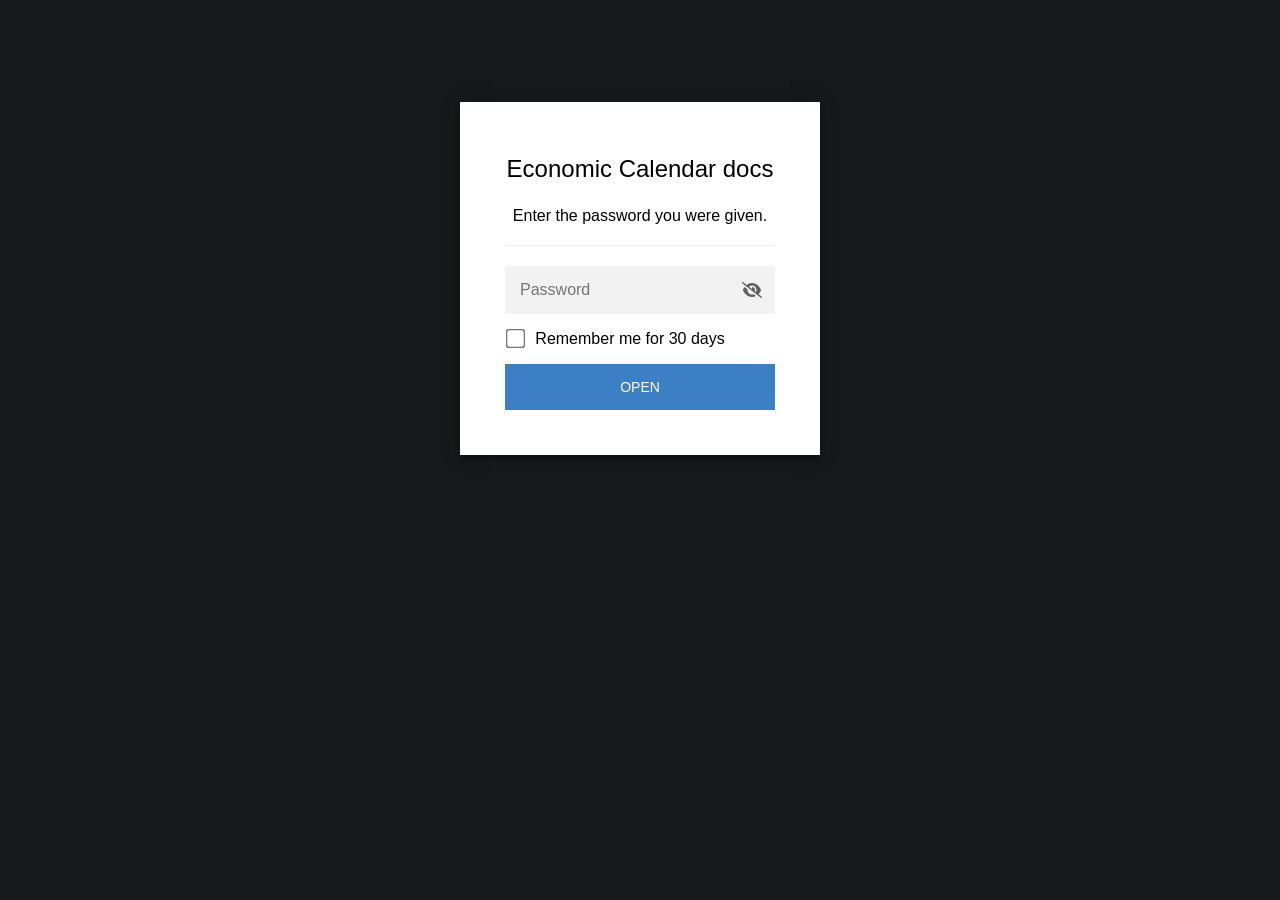
==== index.html @ f7188997 "V1" ====
<!DOCTYPE html>
<html class="staticrypt-html">
    <head>
        <meta charset="utf-8" />
        <title>Economic Calendar docs</title>
        <meta name="viewport" content="width=device-width, initial-scale=1" />

        <!-- do not cache this page -->
        <meta http-equiv="cache-control" content="max-age=0" />
        <meta http-equiv="cache-control" content="no-cache" />
        <meta http-equiv="expires" content="0" />
        <meta http-equiv="expires" content="Tue, 01 Jan 1980 1:00:00 GMT" />
        <meta http-equiv="pragma" content="no-cache" />

        <style>
            .staticrypt-hr {
                margin-top: 20px;
                margin-bottom: 20px;
                border: 0;
                border-top: 1px solid #eee;
            }

            .staticrypt-page {
                width: 360px;
                padding: 8% 0 0;
                margin: auto;
                box-sizing: border-box;
            }

            .staticrypt-form {
                position: relative;
                z-index: 1;
                background: #ffffff;
                max-width: 360px;
                margin: 0 auto 100px;
                padding: 45px;
                text-align: center;
                box-shadow: 0 0 20px 0 rgba(0, 0, 0, 0.2), 0 5px 5px 0 rgba(0, 0, 0, 0.24);
            }

            .staticrypt-form input[type="password"],
            input[type="text"] {
                background: inherit;
                border: 0;
                box-sizing: border-box; /* This ensures padding is included in the total width */
                font-size: 14px;
                outline: 0;
                padding: 15px 30px 15px 15px; /* Adjust the padding to ensure there is space for the icon */
                width: 100%;
            }

            .staticrypt-password-container {
                position: relative;
                outline: 0;
                background: #f2f2f2;
                width: 100%;
                border: 0;
                margin: 0 0 15px;
                box-sizing: border-box;
            }

            .staticrypt-toggle-password-visibility {
                cursor: pointer;
                height: 20px;
                opacity: 60%;
                padding: 13px;
                position: absolute;
                right: 0;
                top: 50%;
                transform: translateY(-50%);
                width: 20px;
            }

            .staticrypt-form .staticrypt-decrypt-button {
                text-transform: uppercase;
                outline: 0;
                background: #3d7fc4;
                width: 100%;
                border: 0;
                padding: 15px;
                color: #ffffff;
                font-size: 14px;
                cursor: pointer;
            }

            .staticrypt-form .staticrypt-decrypt-button:hover,
            .staticrypt-form .staticrypt-decrypt-button:active,
            .staticrypt-form .staticrypt-decrypt-button:focus {
                background: #3d7fc4;
                filter: brightness(92%);
            }

            .staticrypt-html {
                height: 100%;
            }

            .staticrypt-body {
                height: 100%;
                margin: 0;
            }

            .staticrypt-content {
                height: 100%;
                margin-bottom: 1em;
                background: #17181c;
                font-family: "Arial", sans-serif;
                -webkit-font-smoothing: antialiased;
                -moz-osx-font-smoothing: grayscale;
            }

            .staticrypt-instructions {
                margin-top: -1em;
                margin-bottom: 1em;
            }

            .staticrypt-title {
                font-size: 1.5em;
            }

            label.staticrypt-remember {
                display: flex;
                align-items: center;
                margin-bottom: 1em;
            }

            .staticrypt-remember input[type="checkbox"] {
                transform: scale(1.5);
                margin-right: 1em;
            }

            .hidden {
                display: none !important;
            }

            .staticrypt-spinner-container {
                height: 100%;
                display: flex;
                align-items: center;
                justify-content: center;
            }

            .staticrypt-spinner {
                display: inline-block;
                width: 2rem;
                height: 2rem;
                vertical-align: text-bottom;
                border: 0.25em solid gray;
                border-right-color: transparent;
                border-radius: 50%;
                -webkit-animation: spinner-border 0.75s linear infinite;
                animation: spinner-border 0.75s linear infinite;
                animation-duration: 0.75s;
                animation-timing-function: linear;
                animation-delay: 0s;
                animation-iteration-count: infinite;
                animation-direction: normal;
                animation-fill-mode: none;
                animation-play-state: running;
                animation-name: spinner-border;
            }

            @keyframes spinner-border {
                100% {
                    transform: rotate(360deg);
                }
            }

            @media screen and (-webkit-min-device-pixel-ratio: 0) {
                .staticrypt-form input[type="password"],
                input[type="text"] {
                    font-size: 16px;
                }
            }
        </style>
    </head>

    <body class="staticrypt-body">
        <div id="staticrypt_loading" class="staticrypt-spinner-container">
            <div class="staticrypt-spinner"></div>
        </div>

        <div id="staticrypt_content" class="staticrypt-content hidden">
            <div class="staticrypt-page">
                <div class="staticrypt-form">
                    <div class="staticrypt-instructions">
                        <p class="staticrypt-title">Economic Calendar docs</p>
                        <p>Enter the password you were given.</p>
                    </div>

                    <hr class="staticrypt-hr" />

                    <form id="staticrypt-form" action="#" method="post">
                        <div class="staticrypt-password-container">
                            <input
                                id="staticrypt-password"
                                type="password"
                                name="password"
                                placeholder="Password"
                                autofocus
                            />

                            <img
                                class="staticrypt-toggle-password-visibility"
                                alt="Show password"
                                title="Show password"
                                src="[data-uri]"
                            />
                        </div>

                        <label id="staticrypt-remember-label" class="staticrypt-remember hidden">
                            <input id="staticrypt-remember" type="checkbox" name="remember" />
                            Remember me for 30 days
                        </label>

                        <input type="submit" class="staticrypt-decrypt-button" value="Open" />
                    </form>
                </div>
            </div>
        </div>

        <script>
            // these variables will be filled when generating the file - the template format is 'variable_name'
            const staticryptInitiator = ((function(){
  const exports = {};
  const cryptoEngine = ((function(){
  const exports = {};
  const { subtle } = crypto;

const IV_BITS = 16 * 8;
const HEX_BITS = 4;
const ENCRYPTION_ALGO = "AES-CBC";

/**
 * Translates between utf8 encoded hexadecimal strings
 * and Uint8Array bytes.
 */
const HexEncoder = {
    /**
     * hex string -> bytes
     * @param {string} hexString
     * @returns {Uint8Array}
     */
    parse: function (hexString) {
        if (hexString.length % 2 !== 0) throw "Invalid hexString";
        const arrayBuffer = new Uint8Array(hexString.length / 2);

        for (let i = 0; i < hexString.length; i += 2) {
            const byteValue = parseInt(hexString.substring(i, i + 2), 16);
            if (isNaN(byteValue)) {
                throw "Invalid hexString";
            }
            arrayBuffer[i / 2] = byteValue;
        }
        return arrayBuffer;
    },

    /**
     * bytes -> hex string
     * @param {Uint8Array} bytes
     * @returns {string}
     */
    stringify: function (bytes) {
        const hexBytes = [];

        for (let i = 0; i < bytes.length; ++i) {
            let byteString = bytes[i].toString(16);
            if (byteString.length < 2) {
                byteString = "0" + byteString;
            }
            hexBytes.push(byteString);
        }
        return hexBytes.join("");
    },
};

/**
 * Translates between utf8 strings and Uint8Array bytes.
 */
const UTF8Encoder = {
    parse: function (str) {
        return new TextEncoder().encode(str);
    },

    stringify: function (bytes) {
        return new TextDecoder().decode(bytes);
    },
};

/**
 * Salt and encrypt a msg with a password.
 */
async function encrypt(msg, hashedPassword) {
    // Must be 16 bytes, unpredictable, and preferably cryptographically random. However, it need not be secret.
    // https://developer.mozilla.org/en-US/docs/Web/API/SubtleCrypto/encrypt#parameters
    const iv = crypto.getRandomValues(new Uint8Array(IV_BITS / 8));

    const key = await subtle.importKey("raw", HexEncoder.parse(hashedPassword), ENCRYPTION_ALGO, false, ["encrypt"]);

    const encrypted = await subtle.encrypt(
        {
            name: ENCRYPTION_ALGO,
            iv: iv,
        },
        key,
        UTF8Encoder.parse(msg)
    );

    // iv will be 32 hex characters, we prepend it to the ciphertext for use in decryption
    return HexEncoder.stringify(iv) + HexEncoder.stringify(new Uint8Array(encrypted));
}
exports.encrypt = encrypt;

/**
 * Decrypt a salted msg using a password.
 *
 * @param {string} encryptedMsg
 * @param {string} hashedPassword
 * @returns {Promise<string>}
 */
async function decrypt(encryptedMsg, hashedPassword) {
    const ivLength = IV_BITS / HEX_BITS;
    const iv = HexEncoder.parse(encryptedMsg.substring(0, ivLength));
    const encrypted = encryptedMsg.substring(ivLength);

    const key = await subtle.importKey("raw", HexEncoder.parse(hashedPassword), ENCRYPTION_ALGO, false, ["decrypt"]);

    const outBuffer = await subtle.decrypt(
        {
            name: ENCRYPTION_ALGO,
            iv: iv,
        },
        key,
        HexEncoder.parse(encrypted)
    );

    return UTF8Encoder.stringify(new Uint8Array(outBuffer));
}
exports.decrypt = decrypt;

/**
 * Salt and hash the password so it can be stored in localStorage without opening a password reuse vulnerability.
 *
 * @param {string} password
 * @param {string} salt
 * @returns {Promise<string>}
 */
async function hashPassword(password, salt) {
    // we hash the password in multiple steps, each adding more iterations. This is because we used to allow less
    // iterations, so for backward compatibility reasons, we need to support going from that to more iterations.
    let hashedPassword = await hashLegacyRound(password, salt);

    hashedPassword = await hashSecondRound(hashedPassword, salt);

    return hashThirdRound(hashedPassword, salt);
}
exports.hashPassword = hashPassword;

/**
 * This hashes the password with 1k iterations. This is a low number, we need this function to support backwards
 * compatibility.
 *
 * @param {string} password
 * @param {string} salt
 * @returns {Promise<string>}
 */
function hashLegacyRound(password, salt) {
    return pbkdf2(password, salt, 1000, "SHA-1");
}
exports.hashLegacyRound = hashLegacyRound;

/**
 * Add a second round of iterations. This is because we used to use 1k, so for backwards compatibility with
 * remember-me/autodecrypt links, we need to support going from that to more iterations.
 *
 * @param hashedPassword
 * @param salt
 * @returns {Promise<string>}
 */
function hashSecondRound(hashedPassword, salt) {
    return pbkdf2(hashedPassword, salt, 14000, "SHA-256");
}
exports.hashSecondRound = hashSecondRound;

/**
 * Add a third round of iterations to bring total number to 600k. This is because we used to use 1k, then 15k, so for
 * backwards compatibility with remember-me/autodecrypt links, we need to support going from that to more iterations.
 *
 * @param hashedPassword
 * @param salt
 * @returns {Promise<string>}
 */
function hashThirdRound(hashedPassword, salt) {
    return pbkdf2(hashedPassword, salt, 585000, "SHA-256");
}
exports.hashThirdRound = hashThirdRound;

/**
 * Salt and hash the password so it can be stored in localStorage without opening a password reuse vulnerability.
 *
 * @param {string} password
 * @param {string} salt
 * @param {int} iterations
 * @param {string} hashAlgorithm
 * @returns {Promise<string>}
 */
async function pbkdf2(password, salt, iterations, hashAlgorithm) {
    const key = await subtle.importKey("raw", UTF8Encoder.parse(password), "PBKDF2", false, ["deriveBits"]);

    const keyBytes = await subtle.deriveBits(
        {
            name: "PBKDF2",
            hash: hashAlgorithm,
            iterations,
            salt: UTF8Encoder.parse(salt),
        },
        key,
        256
    );

    return HexEncoder.stringify(new Uint8Array(keyBytes));
}

function generateRandomSalt() {
    const bytes = crypto.getRandomValues(new Uint8Array(128 / 8));

    return HexEncoder.stringify(new Uint8Array(bytes));
}
exports.generateRandomSalt = generateRandomSalt;

async function signMessage(hashedPassword, message) {
    const key = await subtle.importKey(
        "raw",
        HexEncoder.parse(hashedPassword),
        {
            name: "HMAC",
            hash: "SHA-256",
        },
        false,
        ["sign"]
    );
    const signature = await subtle.sign("HMAC", key, UTF8Encoder.parse(message));

    return HexEncoder.stringify(new Uint8Array(signature));
}
exports.signMessage = signMessage;

function getRandomAlphanum() {
    const possibleCharacters = "abcdefghijklmnopqrstuvwxyzABCDEFGHIJKLMNOPQRSTUVWXYZ0123456789";

    let byteArray;
    let parsedInt;

    // Keep generating new random bytes until we get a value that falls
    // within a range that can be evenly divided by possibleCharacters.length
    do {
        byteArray = crypto.getRandomValues(new Uint8Array(1));
        // extract the lowest byte to get an int from 0 to 255 (probably unnecessary, since we're only generating 1 byte)
        parsedInt = byteArray[0] & 0xff;
    } while (parsedInt >= 256 - (256 % possibleCharacters.length));

    // Take the modulo of the parsed integer to get a random number between 0 and totalLength - 1
    const randomIndex = parsedInt % possibleCharacters.length;

    return possibleCharacters[randomIndex];
}

/**
 * Generate a random string of a given length.
 *
 * @param {int} length
 * @returns {string}
 */
function generateRandomString(length) {
    let randomString = "";

    for (let i = 0; i < length; i++) {
        randomString += getRandomAlphanum();
    }

    return randomString;
}
exports.generateRandomString = generateRandomString;

  return exports;
})());
const codec = ((function(){
  const exports = {};
  /**
 * Initialize the codec with the provided cryptoEngine - this return functions to encode and decode messages.
 *
 * @param cryptoEngine - the engine to use for encryption / decryption
 */
function init(cryptoEngine) {
    const exports = {};

    /**
     * Top-level function for encoding a message.
     * Includes password hashing, encryption, and signing.
     *
     * @param {string} msg
     * @param {string} password
     * @param {string} salt
     *
     * @returns {string} The encoded text
     */
    async function encode(msg, password, salt) {
        const hashedPassword = await cryptoEngine.hashPassword(password, salt);

        const encrypted = await cryptoEngine.encrypt(msg, hashedPassword);

        // we use the hashed password in the HMAC because this is effectively what will be used a password (so we can store
        // it in localStorage safely, we don't use the clear text password)
        const hmac = await cryptoEngine.signMessage(hashedPassword, encrypted);

        return hmac + encrypted;
    }
    exports.encode = encode;

    /**
     * Encode using a password that has already been hashed. This is useful to encode multiple messages in a row, that way
     * we don't need to hash the password multiple times.
     *
     * @param {string} msg
     * @param {string} hashedPassword
     *
     * @returns {string} The encoded text
     */
    async function encodeWithHashedPassword(msg, hashedPassword) {
        const encrypted = await cryptoEngine.encrypt(msg, hashedPassword);

        // we use the hashed password in the HMAC because this is effectively what will be used a password (so we can store
        // it in localStorage safely, we don't use the clear text password)
        const hmac = await cryptoEngine.signMessage(hashedPassword, encrypted);

        return hmac + encrypted;
    }
    exports.encodeWithHashedPassword = encodeWithHashedPassword;

    /**
     * Top-level function for decoding a message.
     * Includes signature check and decryption.
     *
     * @param {string} signedMsg
     * @param {string} hashedPassword
     * @param {string} salt
     * @param {int} backwardCompatibleAttempt
     * @param {string} originalPassword
     *
     * @returns {Object} {success: true, decoded: string} | {success: false, message: string}
     */
    async function decode(signedMsg, hashedPassword, salt, backwardCompatibleAttempt = 0, originalPassword = "") {
        const encryptedHMAC = signedMsg.substring(0, 64);
        const encryptedMsg = signedMsg.substring(64);
        const decryptedHMAC = await cryptoEngine.signMessage(hashedPassword, encryptedMsg);

        if (decryptedHMAC !== encryptedHMAC) {
            // we have been raising the number of iterations in the hashing algorithm multiple times, so to support the old
            // remember-me/autodecrypt links we need to try bringing the old hashes up to speed.
            originalPassword = originalPassword || hashedPassword;
            if (backwardCompatibleAttempt === 0) {
                const updatedHashedPassword = await cryptoEngine.hashThirdRound(originalPassword, salt);

                return decode(signedMsg, updatedHashedPassword, salt, backwardCompatibleAttempt + 1, originalPassword);
            }
            if (backwardCompatibleAttempt === 1) {
                let updatedHashedPassword = await cryptoEngine.hashSecondRound(originalPassword, salt);
                updatedHashedPassword = await cryptoEngine.hashThirdRound(updatedHashedPassword, salt);

                return decode(signedMsg, updatedHashedPassword, salt, backwardCompatibleAttempt + 1, originalPassword);
            }

            return { success: false, message: "Signature mismatch" };
        }

        return {
            success: true,
            decoded: await cryptoEngine.decrypt(encryptedMsg, hashedPassword),
        };
    }
    exports.decode = decode;

    return exports;
}
exports.init = init;

  return exports;
})());
const decode = codec.init(cryptoEngine).decode;

/**
 * Initialize the staticrypt module, that exposes functions callbable by the password_template.
 *
 * @param {{
 *  staticryptEncryptedMsgUniqueVariableName: string,
 *  isRememberEnabled: boolean,
 *  rememberDurationInDays: number,
 *  staticryptSaltUniqueVariableName: string,
 * }} staticryptConfig - object of data that is stored on the password_template at encryption time.
 *
 * @param {{
 *  rememberExpirationKey: string,
 *  rememberPassphraseKey: string,
 *  replaceHtmlCallback: function,
 *  clearLocalStorageCallback: function,
 * }} templateConfig - object of data that can be configured by a custom password_template.
 */
function init(staticryptConfig, templateConfig) {
    const exports = {};

    /**
     * Decrypt our encrypted page, replace the whole HTML.
     *
     * @param {string} hashedPassword
     * @returns {Promise<boolean>}
     */
    async function decryptAndReplaceHtml(hashedPassword) {
        const { staticryptEncryptedMsgUniqueVariableName, staticryptSaltUniqueVariableName } = staticryptConfig;
        const { replaceHtmlCallback } = templateConfig;

        const result = await decode(
            staticryptEncryptedMsgUniqueVariableName,
            hashedPassword,
            staticryptSaltUniqueVariableName
        );
        if (!result.success) {
            return false;
        }
        const plainHTML = result.decoded;

        // if the user configured a callback call it, otherwise just replace the whole HTML
        if (typeof replaceHtmlCallback === "function") {
            replaceHtmlCallback(plainHTML);
        } else {
            document.write(plainHTML);
            document.close();
        }

        return true;
    }

    /**
     * Attempt to decrypt the page and replace the whole HTML.
     *
     * @param {string} password
     * @param {boolean} isRememberChecked
     *
     * @returns {Promise<{isSuccessful: boolean, hashedPassword?: string}>} - we return an object, so that if we want to
     *   expose more information in the future we can do it without breaking the password_template
     */
    async function handleDecryptionOfPage(password, isRememberChecked) {
        const { staticryptSaltUniqueVariableName } = staticryptConfig;

        // decrypt and replace the whole page
        const hashedPassword = await cryptoEngine.hashPassword(password, staticryptSaltUniqueVariableName);
        return handleDecryptionOfPageFromHash(hashedPassword, isRememberChecked);
    }
    exports.handleDecryptionOfPage = handleDecryptionOfPage;

    async function handleDecryptionOfPageFromHash(hashedPassword, isRememberChecked) {
        const { isRememberEnabled, rememberDurationInDays } = staticryptConfig;
        const { rememberExpirationKey, rememberPassphraseKey } = templateConfig;

        const isDecryptionSuccessful = await decryptAndReplaceHtml(hashedPassword);

        if (!isDecryptionSuccessful) {
            return {
                isSuccessful: false,
                hashedPassword,
            };
        }

        // remember the hashedPassword and set its expiration if necessary
        if (isRememberEnabled && isRememberChecked) {
            window.localStorage.setItem(rememberPassphraseKey, hashedPassword);

            // set the expiration if the duration isn't 0 (meaning no expiration)
            if (rememberDurationInDays > 0) {
                window.localStorage.setItem(
                    rememberExpirationKey,
                    (new Date().getTime() + rememberDurationInDays * 24 * 60 * 60 * 1000).toString()
                );
            }
        }

        return {
            isSuccessful: true,
            hashedPassword,
        };
    }
    exports.handleDecryptionOfPageFromHash = handleDecryptionOfPageFromHash;

    /**
     * Clear localstorage from staticrypt related values
     */
    function clearLocalStorage() {
        const { clearLocalStorageCallback, rememberExpirationKey, rememberPassphraseKey } = templateConfig;

        if (typeof clearLocalStorageCallback === "function") {
            clearLocalStorageCallback();
        } else {
            localStorage.removeItem(rememberPassphraseKey);
            localStorage.removeItem(rememberExpirationKey);
        }
    }

    async function handleDecryptOnLoad() {
        let isSuccessful = await decryptOnLoadFromUrl();

        if (!isSuccessful) {
            isSuccessful = await decryptOnLoadFromRememberMe();
        }

        return { isSuccessful };
    }
    exports.handleDecryptOnLoad = handleDecryptOnLoad;

    /**
     * Clear storage if we are logging out
     *
     * @returns {boolean} - whether we logged out
     */
    function logoutIfNeeded() {
        const logoutKey = "staticrypt_logout";

        // handle logout through query param
        const queryParams = new URLSearchParams(window.location.search);
        if (queryParams.has(logoutKey)) {
            clearLocalStorage();
            return true;
        }

        // handle logout through URL fragment
        const hash = window.location.hash.substring(1);
        if (hash.includes(logoutKey)) {
            clearLocalStorage();
            return true;
        }

        return false;
    }

    /**
     * To be called on load: check if we want to try to decrypt and replace the HTML with the decrypted content, and
     * try to do it if needed.
     *
     * @returns {Promise<boolean>} true if we derypted and replaced the whole page, false otherwise
     */
    async function decryptOnLoadFromRememberMe() {
        const { rememberDurationInDays } = staticryptConfig;
        const { rememberExpirationKey, rememberPassphraseKey } = templateConfig;

        // if we are login out, terminate
        if (logoutIfNeeded()) {
            return false;
        }

        // if there is expiration configured, check if we're not beyond the expiration
        if (rememberDurationInDays && rememberDurationInDays > 0) {
            const expiration = localStorage.getItem(rememberExpirationKey),
                isExpired = expiration && new Date().getTime() > parseInt(expiration);

            if (isExpired) {
                clearLocalStorage();
                return false;
            }
        }

        const hashedPassword = localStorage.getItem(rememberPassphraseKey);

        if (hashedPassword) {
            // try to decrypt
            const isDecryptionSuccessful = await decryptAndReplaceHtml(hashedPassword);

            // if the decryption is unsuccessful the password might be wrong - silently clear the saved data and let
            // the user fill the password form again
            if (!isDecryptionSuccessful) {
                clearLocalStorage();
                return false;
            }

            return true;
        }

        return false;
    }

    async function decryptOnLoadFromUrl() {
        const passwordKey = "staticrypt_pwd";
        const rememberMeKey = "remember_me";

        // try to get the password from the query param (for backward compatibility - we now want to avoid this method,
        // since it sends the hashed password to the server which isn't needed)
        const queryParams = new URLSearchParams(window.location.search);
        const hashedPasswordQuery = queryParams.get(passwordKey);
        const rememberMeQuery = queryParams.get(rememberMeKey);

        const urlFragment = window.location.hash.substring(1);
        // get the password from the url fragment
        const hashedPasswordRegexMatch = urlFragment.match(new RegExp(passwordKey + "=([^&]*)"));
        const hashedPasswordFragment = hashedPasswordRegexMatch ? hashedPasswordRegexMatch[1] : null;
        const rememberMeFragment = urlFragment.includes(rememberMeKey);

        const hashedPassword = hashedPasswordFragment || hashedPasswordQuery;
        const rememberMe = rememberMeFragment || rememberMeQuery;

        if (hashedPassword) {
            return handleDecryptionOfPageFromHash(hashedPassword, rememberMe);
        }

        return false;
    }

    return exports;
}
exports.init = init;

  return exports;
})());
            const templateError = "Wrong password",
                templateToggleAltShow = "Show password",
                templateToggleAltHide = "Hide password",
                isRememberEnabled = true,
                staticryptConfig = {"staticryptEncryptedMsgUniqueVariableName":"[base64]","isRememberEnabled":true,"rememberDurationInDays":30,"staticryptSaltUniqueVariableName":"a961a869820fe234a34bedd8ff68a4ea"};

            // you can edit these values to customize some of the behavior of StatiCrypt
            const templateConfig = {
                rememberExpirationKey: "staticrypt_expiration",
                rememberPassphraseKey: "staticrypt_passphrase",
                replaceHtmlCallback: null,
                clearLocalStorageCallback: null,
            };

            // init the staticrypt engine
            const staticrypt = staticryptInitiator.init(staticryptConfig, templateConfig);

            // try to automatically decrypt on load if there is a saved password
            window.onload = async function () {
                const { isSuccessful } = await staticrypt.handleDecryptOnLoad();

                // if we didn't decrypt anything on load, show the password prompt. Otherwise the content has already been
                // replaced, no need to do anything
                if (!isSuccessful) {
                    // hide loading screen
                    document.getElementById("staticrypt_loading").classList.add("hidden");
                    document.getElementById("staticrypt_content").classList.remove("hidden");
                    document.getElementById("staticrypt-password").focus();

                    // show the remember me checkbox
                    if (isRememberEnabled) {
                        document.getElementById("staticrypt-remember-label").classList.remove("hidden");
                    }
                }
            };

            // toggle password visibility
            const toggleIcon = document.querySelector(".staticrypt-toggle-password-visibility");
            // these two icons are coming from FontAwesome
            const imgSrcEyeClosed =
                "[data-uri]";
            const imgSrcEyeOpened =
                "[data-uri]";
            toggleIcon.addEventListener("click", function () {
                const passwordInput = document.getElementById("staticrypt-password");
                if (passwordInput.type === "password") {
                    passwordInput.type = "text";
                    toggleIcon.src = imgSrcEyeOpened;
                    toggleIcon.alt = templateToggleAltHide;
                    toggleIcon.title = templateToggleAltHide;
                } else {
                    passwordInput.type = "password";
                    toggleIcon.src = imgSrcEyeClosed;
                    toggleIcon.alt = templateToggleAltShow;
                    toggleIcon.title = templateToggleAltShow;
                }
            });

            // handle password form submission
            document.getElementById("staticrypt-form").addEventListener("submit", async function (e) {
                e.preventDefault();

                const password = document.getElementById("staticrypt-password").value,
                    isRememberChecked = document.getElementById("staticrypt-remember").checked;

                const { isSuccessful } = await staticrypt.handleDecryptionOfPage(password, isRememberChecked);

                if (!isSuccessful) {
                    alert(templateError);
                }
            });
        </script>
    </body>
</html>
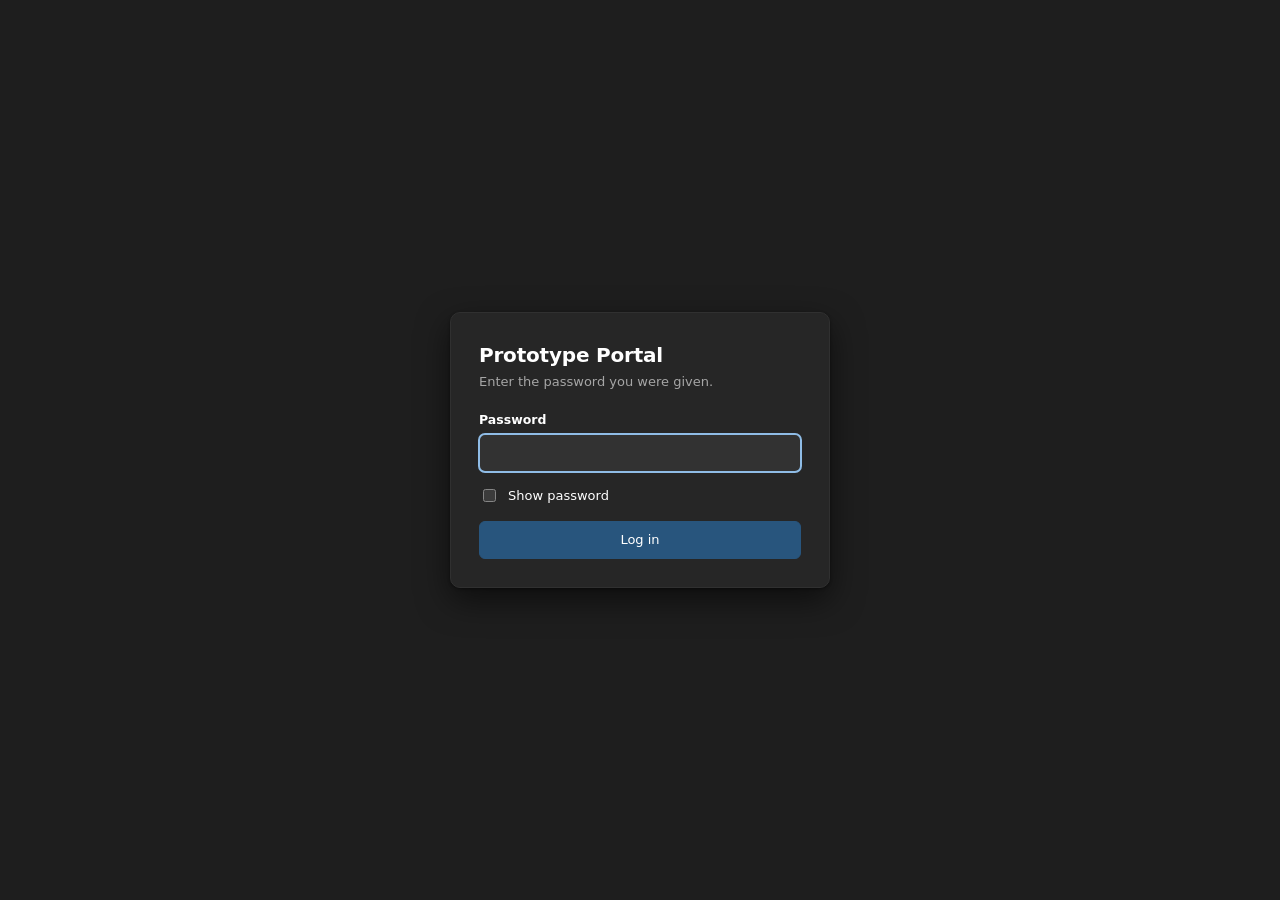
==== commit 5523fd43: "V2" ====
--- a/index.html
+++ b/index.html
@@ -1,226 +1,69 @@
-<!DOCTYPE html>
-<html class="staticrypt-html">
-    <head>
-        <meta charset="utf-8" />
-        <title>Economic Calendar docs</title>
-        <meta name="viewport" content="width=device-width, initial-scale=1" />
-
-        <!-- do not cache this page -->
-        <meta http-equiv="cache-control" content="max-age=0" />
-        <meta http-equiv="cache-control" content="no-cache" />
-        <meta http-equiv="expires" content="0" />
-        <meta http-equiv="expires" content="Tue, 01 Jan 1980 1:00:00 GMT" />
-        <meta http-equiv="pragma" content="no-cache" />
-
-        <style>
-            .staticrypt-hr {
-                margin-top: 20px;
-                margin-bottom: 20px;
-                border: 0;
-                border-top: 1px solid #eee;
-            }
-
-            .staticrypt-page {
-                width: 360px;
-                padding: 8% 0 0;
-                margin: auto;
-                box-sizing: border-box;
-            }
-
-            .staticrypt-form {
-                position: relative;
-                z-index: 1;
-                background: #ffffff;
-                max-width: 360px;
-                margin: 0 auto 100px;
-                padding: 45px;
-                text-align: center;
-                box-shadow: 0 0 20px 0 rgba(0, 0, 0, 0.2), 0 5px 5px 0 rgba(0, 0, 0, 0.24);
-            }
-
-            .staticrypt-form input[type="password"],
-            input[type="text"] {
-                background: inherit;
-                border: 0;
-                box-sizing: border-box; /* This ensures padding is included in the total width */
-                font-size: 14px;
-                outline: 0;
-                padding: 15px 30px 15px 15px; /* Adjust the padding to ensure there is space for the icon */
-                width: 100%;
-            }
-
-            .staticrypt-password-container {
-                position: relative;
-                outline: 0;
-                background: #f2f2f2;
-                width: 100%;
-                border: 0;
-                margin: 0 0 15px;
-                box-sizing: border-box;
-            }
-
-            .staticrypt-toggle-password-visibility {
-                cursor: pointer;
-                height: 20px;
-                opacity: 60%;
-                padding: 13px;
-                position: absolute;
-                right: 0;
-                top: 50%;
-                transform: translateY(-50%);
-                width: 20px;
-            }
-
-            .staticrypt-form .staticrypt-decrypt-button {
-                text-transform: uppercase;
-                outline: 0;
-                background: #3d7fc4;
-                width: 100%;
-                border: 0;
-                padding: 15px;
-                color: #ffffff;
-                font-size: 14px;
-                cursor: pointer;
-            }
-
-            .staticrypt-form .staticrypt-decrypt-button:hover,
-            .staticrypt-form .staticrypt-decrypt-button:active,
-            .staticrypt-form .staticrypt-decrypt-button:focus {
-                background: #3d7fc4;
-                filter: brightness(92%);
-            }
-
-            .staticrypt-html {
-                height: 100%;
-            }
-
-            .staticrypt-body {
-                height: 100%;
-                margin: 0;
-            }
-
-            .staticrypt-content {
-                height: 100%;
-                margin-bottom: 1em;
-                background: #17181c;
-                font-family: "Arial", sans-serif;
-                -webkit-font-smoothing: antialiased;
-                -moz-osx-font-smoothing: grayscale;
-            }
-
-            .staticrypt-instructions {
-                margin-top: -1em;
-                margin-bottom: 1em;
-            }
-
-            .staticrypt-title {
-                font-size: 1.5em;
-            }
-
-            label.staticrypt-remember {
-                display: flex;
-                align-items: center;
-                margin-bottom: 1em;
-            }
-
-            .staticrypt-remember input[type="checkbox"] {
-                transform: scale(1.5);
-                margin-right: 1em;
-            }
-
-            .hidden {
-                display: none !important;
-            }
-
-            .staticrypt-spinner-container {
-                height: 100%;
-                display: flex;
-                align-items: center;
-                justify-content: center;
-            }
-
-            .staticrypt-spinner {
-                display: inline-block;
-                width: 2rem;
-                height: 2rem;
-                vertical-align: text-bottom;
-                border: 0.25em solid gray;
-                border-right-color: transparent;
-                border-radius: 50%;
-                -webkit-animation: spinner-border 0.75s linear infinite;
-                animation: spinner-border 0.75s linear infinite;
-                animation-duration: 0.75s;
-                animation-timing-function: linear;
-                animation-delay: 0s;
-                animation-iteration-count: infinite;
-                animation-direction: normal;
-                animation-fill-mode: none;
-                animation-play-state: running;
-                animation-name: spinner-border;
-            }
-
-            @keyframes spinner-border {
-                100% {
-                    transform: rotate(360deg);
-                }
-            }
-
-            @media screen and (-webkit-min-device-pixel-ratio: 0) {
-                .staticrypt-form input[type="password"],
-                input[type="text"] {
-                    font-size: 16px;
-                }
-            }
-        </style>
-    </head>
-
-    <body class="staticrypt-body">
-        <div id="staticrypt_loading" class="staticrypt-spinner-container">
-            <div class="staticrypt-spinner"></div>
-        </div>
-
-        <div id="staticrypt_content" class="staticrypt-content hidden">
-            <div class="staticrypt-page">
-                <div class="staticrypt-form">
-                    <div class="staticrypt-instructions">
-                        <p class="staticrypt-title">Economic Calendar docs</p>
-                        <p>Enter the password you were given.</p>
-                    </div>
-
-                    <hr class="staticrypt-hr" />
-
-                    <form id="staticrypt-form" action="#" method="post">
-                        <div class="staticrypt-password-container">
-                            <input
-                                id="staticrypt-password"
-                                type="password"
-                                name="password"
-                                placeholder="Password"
-                                autofocus
-                            />
-
-                            <img
-                                class="staticrypt-toggle-password-visibility"
-                                alt="Show password"
-                                title="Show password"
-                                src="[data-uri]"
-                            />
-                        </div>
-
-                        <label id="staticrypt-remember-label" class="staticrypt-remember hidden">
-                            <input id="staticrypt-remember" type="checkbox" name="remember" />
-                            Remember me for 30 days
-                        </label>
-
-                        <input type="submit" class="staticrypt-decrypt-button" value="Open" />
-                    </form>
-                </div>
-            </div>
-        </div>
-
-        <script>
-            // these variables will be filled when generating the file - the template format is 'variable_name'
-            const staticryptInitiator = ((function(){
+<!doctype html>
+<!--
+  Password page for `npm run build:pages` (a StatiCrypt template). It matches the
+  calendar's "Prototype Portal" login. The password is always remembered, so it's
+  asked once per browser (until it expires). /prototype_one_docs is filled in by the build script.
+-->
+<html lang="en">
+<head>
+<meta charset="utf-8">
+<meta name="viewport" content="width=device-width, initial-scale=1">
+<meta name="robots" content="noindex, nofollow">
+<title>Prototype Portal</title>
+<link rel="icon" href="/prototype_one_docs/favicon.svg" type="image/svg+xml">
+<style>
+  @font-face { font-family: "Inter"; font-weight: 400; font-display: swap; src: url("/prototype_one_docs/fonts/inter-latin-400-normal.woff2") format("woff2"); }
+  @font-face { font-family: "Inter"; font-weight: 600; font-display: swap; src: url("/prototype_one_docs/fonts/inter-latin-600-normal.woff2") format("woff2"); }
+  :root {
+    --bg: #1e1e1e; --panel: #262626; --control: #323232; --fg: #ffffff; --muted: #a6a6a6;
+    --line: #303030; --line-strong: #3c3c3c; --accent: #28557d; --accent-fg: #ffffff; --accent-text: #8fbce6;
+    --danger: #ff7b6b; --shadow: 0 12px 32px rgba(0, 0, 0, .55), 0 1px 3px rgba(0, 0, 0, .4);
+    color-scheme: dark;
+  }
+  * { box-sizing: border-box; }
+  body { margin: 0; background: var(--bg); color: var(--fg); font: 14px/1.4 "Inter", system-ui, -apple-system, "Segoe UI", Roboto, sans-serif;
+    font-feature-settings: "cv11", "ss01"; -webkit-font-smoothing: antialiased; }
+  button, input { font: inherit; color: inherit; }
+  .hidden { display: none !important; }
+  .login { min-height: 100dvh; display: grid; place-items: center; padding: 24px 16px; }
+  .login-card { width: min(380px, 100%); padding: 28px; background: var(--panel); border: 1px solid var(--line); border-radius: 10px; box-shadow: var(--shadow); }
+  h1 { font-size: 20px; font-weight: 600; letter-spacing: -.01em; margin: 0 0 4px; }
+  .login-sub { margin: 0 0 20px; color: var(--muted); font-size: 13px; }
+  .field { display: flex; flex-direction: column; gap: 6px; margin-bottom: 14px; }
+  .field-label { font-size: 12.5px; font-weight: 600; }
+  .field input { height: 38px; padding: 0 10px; border: 1px solid var(--line-strong); border-radius: 6px; background: var(--control); font-size: 14px; }
+  .field input:focus-visible { outline: 2px solid var(--accent-text); outline-offset: -1px; }
+  .field input[aria-invalid="true"] { border-color: var(--danger); }
+  .check { display: flex; align-items: center; gap: 9px; font-size: 13px; cursor: pointer; margin-bottom: 16px; }
+  .form-err { margin: 0 0 10px; color: var(--danger); font-size: 12.5px; }
+  .form-err:empty { display: none; }
+  .btn { display: inline-flex; align-items: center; justify-content: center; width: 100%; height: 38px; padding: 0 14px; border: 1px solid var(--accent);
+    border-radius: 6px; background: var(--accent); color: var(--accent-fg); font-size: 13px; font-weight: 500; cursor: pointer; }
+  .btn:hover { filter: brightness(1.08); }
+  .btn:disabled { opacity: .6; cursor: not-allowed; }
+  :focus-visible { outline: 2px solid var(--accent-text); outline-offset: 1px; }
+</style>
+</head>
+<body>
+<main id="staticrypt_content" class="login hidden">
+  <form id="staticrypt-form" class="login-card" action="#" method="post" novalidate>
+    <h1>Prototype Portal</h1>
+    <p class="login-sub">Enter the password you were given.</p>
+    <!-- Hidden username lets password managers save the password -->
+    <input type="text" name="username" value="docs" autocomplete="username" hidden>
+    <label class="field">
+      <span class="field-label">Password</span>
+      <input type="password" id="staticrypt-password" name="password" autocomplete="current-password" required aria-describedby="loginError">
+    </label>
+    <label class="check"><input type="checkbox" id="showPassword"> Show password</label>
+    <p class="form-err" id="loginError" role="alert"></p>
+    <button type="submit" class="btn">Log in</button>
+  </form>
+</main>
+
+<script>
+  // Filled in by StatiCrypt when the page is generated.
+  const staticryptInitiator = ((function(){
   const exports = {};
   const cryptoEngine = ((function(){
   const exports = {};
@@ -816,77 +659,45 @@
 
   return exports;
 })());
-            const templateError = "Wrong password",
-                templateToggleAltShow = "Show password",
-                templateToggleAltHide = "Hide password",
-                isRememberEnabled = true,
-                staticryptConfig = {"staticryptEncryptedMsgUniqueVariableName":"[base64]","isRememberEnabled":true,"rememberDurationInDays":30,"staticryptSaltUniqueVariableName":"a961a869820fe234a34bedd8ff68a4ea"};
-
-            // you can edit these values to customize some of the behavior of StatiCrypt
-            const templateConfig = {
-                rememberExpirationKey: "staticrypt_expiration",
-                rememberPassphraseKey: "staticrypt_passphrase",
-                replaceHtmlCallback: null,
-                clearLocalStorageCallback: null,
-            };
-
-            // init the staticrypt engine
-            const staticrypt = staticryptInitiator.init(staticryptConfig, templateConfig);
-
-            // try to automatically decrypt on load if there is a saved password
-            window.onload = async function () {
-                const { isSuccessful } = await staticrypt.handleDecryptOnLoad();
-
-                // if we didn't decrypt anything on load, show the password prompt. Otherwise the content has already been
-                // replaced, no need to do anything
-                if (!isSuccessful) {
-                    // hide loading screen
-                    document.getElementById("staticrypt_loading").classList.add("hidden");
-                    document.getElementById("staticrypt_content").classList.remove("hidden");
-                    document.getElementById("staticrypt-password").focus();
-
-                    // show the remember me checkbox
-                    if (isRememberEnabled) {
-                        document.getElementById("staticrypt-remember-label").classList.remove("hidden");
-                    }
-                }
-            };
-
-            // toggle password visibility
-            const toggleIcon = document.querySelector(".staticrypt-toggle-password-visibility");
-            // these two icons are coming from FontAwesome
-            const imgSrcEyeClosed =
-                "[data-uri]";
-            const imgSrcEyeOpened =
-                "[data-uri]";
-            toggleIcon.addEventListener("click", function () {
-                const passwordInput = document.getElementById("staticrypt-password");
-                if (passwordInput.type === "password") {
-                    passwordInput.type = "text";
-                    toggleIcon.src = imgSrcEyeOpened;
-                    toggleIcon.alt = templateToggleAltHide;
-                    toggleIcon.title = templateToggleAltHide;
-                } else {
-                    passwordInput.type = "password";
-                    toggleIcon.src = imgSrcEyeClosed;
-                    toggleIcon.alt = templateToggleAltShow;
-                    toggleIcon.title = templateToggleAltShow;
-                }
-            });
-
-            // handle password form submission
-            document.getElementById("staticrypt-form").addEventListener("submit", async function (e) {
-                e.preventDefault();
-
-                const password = document.getElementById("staticrypt-password").value,
-                    isRememberChecked = document.getElementById("staticrypt-remember").checked;
-
-                const { isSuccessful } = await staticrypt.handleDecryptionOfPage(password, isRememberChecked);
-
-                if (!isSuccessful) {
-                    alert(templateError);
-                }
-            });
-        </script>
-    </body>
+  const templateError = "That password isn't right.",
+    staticryptConfig = {"staticryptEncryptedMsgUniqueVariableName":"[base64]","isRememberEnabled":true,"rememberDurationInDays":30,"staticryptSaltUniqueVariableName":"a961a869820fe234a34bedd8ff68a4ea"};
+
+  const staticrypt = staticryptInitiator.init(staticryptConfig, {
+    rememberExpirationKey: "staticrypt_expiration",
+    rememberPassphraseKey: "staticrypt_passphrase",
+    replaceHtmlCallback: null,
+    clearLocalStorageCallback: null,
+  });
+
+  const $ = id => document.getElementById(id);
+  const pw = $("staticrypt-password"), err = $("loginError"), btn = document.querySelector("#staticrypt-form [type=submit]");
+
+  // Open straight away when the password was entered before; otherwise show the form.
+  window.onload = async function () {
+    const { isSuccessful } = await staticrypt.handleDecryptOnLoad();
+    if (!isSuccessful) {
+      $("staticrypt_content").classList.remove("hidden");
+      pw.focus();
+    }
+  };
+
+  $("showPassword").addEventListener("change", e => { pw.type = e.target.checked ? "text" : "password"; });
+  pw.addEventListener("input", () => { err.textContent = ""; pw.removeAttribute("aria-invalid"); });
+
+  $("staticrypt-form").addEventListener("submit", async function (e) {
+    e.preventDefault();
+    if (!pw.value) { err.textContent = "Enter the password."; pw.focus(); return; }
+    const label = btn.textContent;
+    btn.disabled = true; btn.textContent = "Checking…";
+    // Always remember, so the password is asked once rather than on every page.
+    const { isSuccessful } = await staticrypt.handleDecryptionOfPage(pw.value, true);
+    if (!isSuccessful) {
+      btn.disabled = false; btn.textContent = label;
+      err.textContent = templateError;
+      pw.setAttribute("aria-invalid", "true");
+      pw.select();
+    }
+  });
+</script>
+</body>
 </html>
